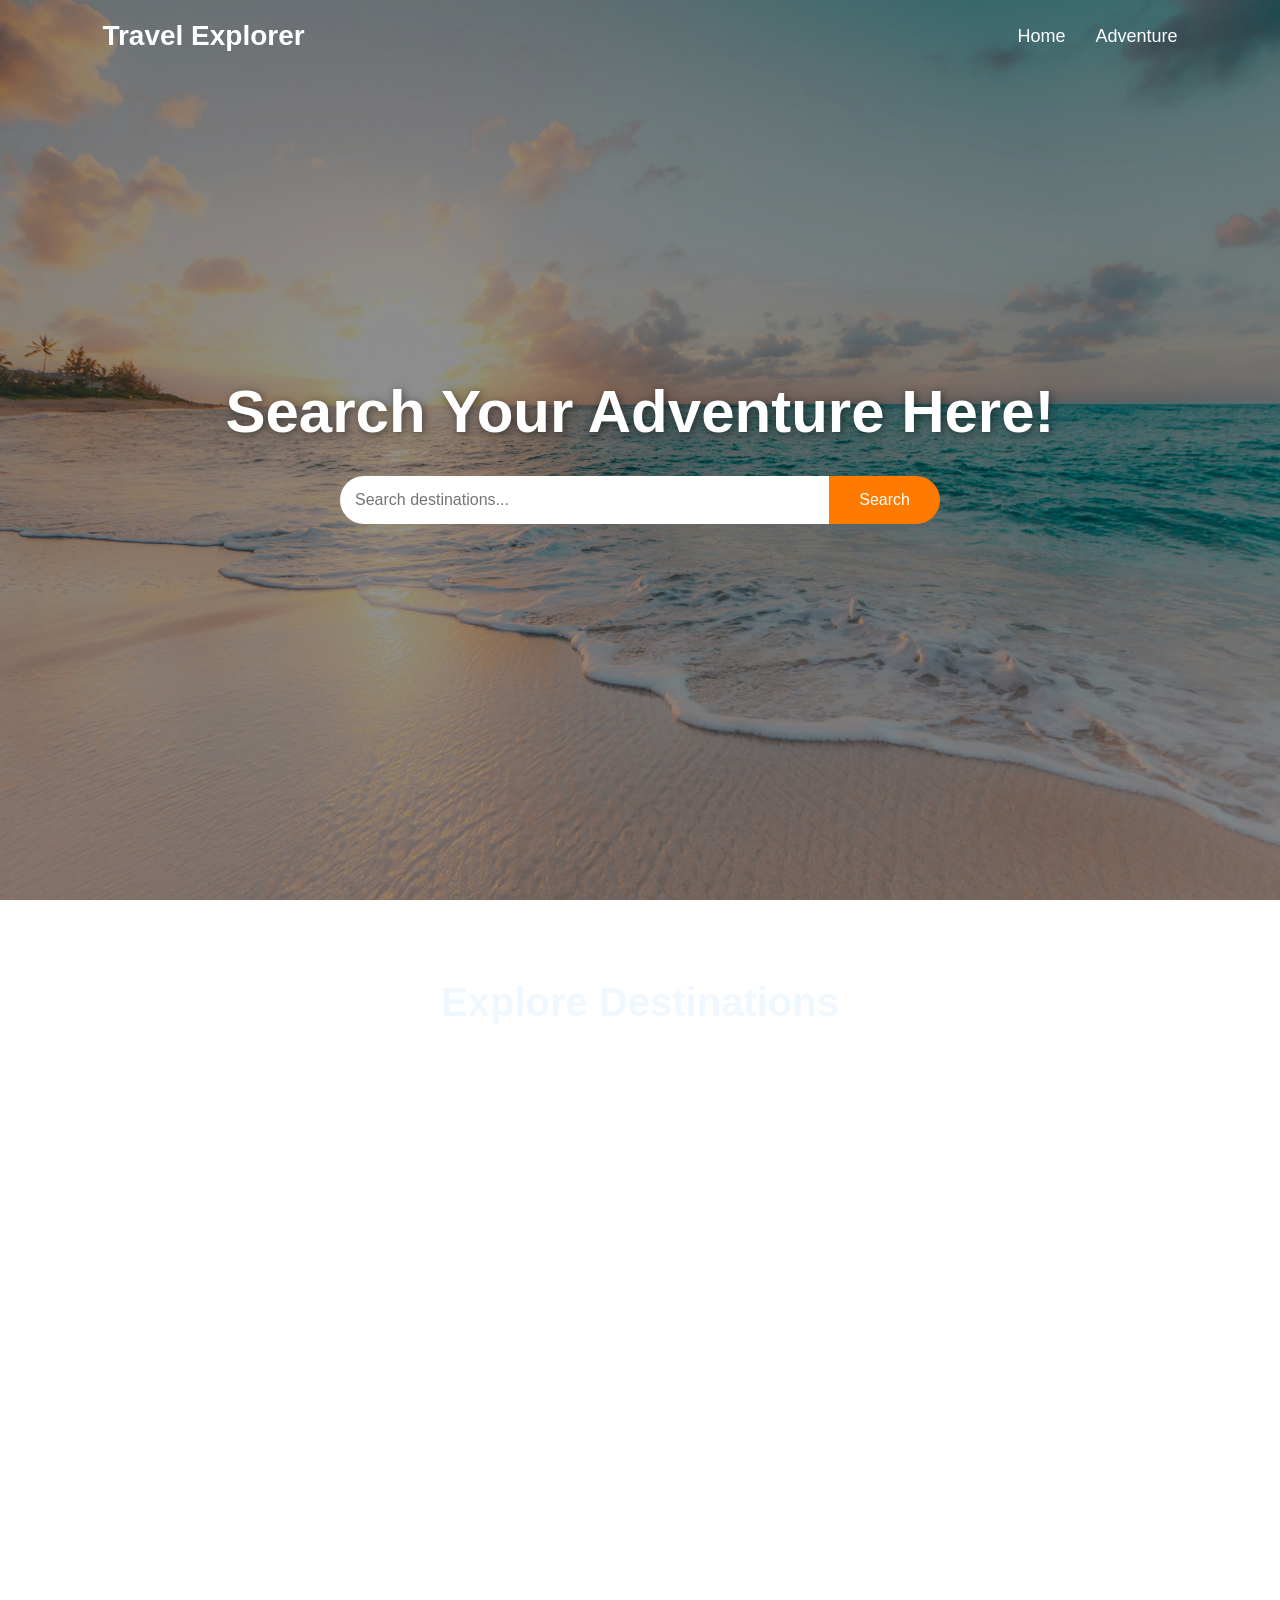
==== index.html @ b0e578e4 "Add files via upload" ====
<!DOCTYPE html>
<html lang="en">
<head>
    <meta charset="UTF-8">
    <meta name="viewport" content="width=device-width, initial-scale=1.0">
    <title>Travel Explorer</title>
    <link rel="stylesheet" href="style.css">
</head>
<body>

    <header>
        <nav class="navbar">
            <div class="logo">Travel Explorer</div>

            <ul class="nav-links">
                <li><a href="#">Home</a></li>
                <li><a href="#destinations">Adventure</a></li>
                <!-- <li><a href="#">Others</a></li> -->
            </ul>
        </nav>
    </header>

    <section class="hero">
        <div class="overlay"></div>

        <div class="hero-content">
            <h1>Search Your Adventure Here!</h1>

            <div class="search-box">
                <input type="text" placeholder="Search destinations...">
                <button>Search</button>
            </div>
        </div>
    </section>

    <!-- Destinations Section -->

<section id="destinations" class="destinations">

    <h2 id="locationTitle">Explore Destinations</h2>

    <div class="card-container" id="cardContainer">

    </div>

</section>

<script src="script.js"></script>

</body>
</html>
---- style.css ----
html{
    scroll-behavior: smooth;
}
*{
    margin: 0;
    padding: 0;
    box-sizing: border-box;
    font-family: Arial, sans-serif;
}

body{
    overflow-x: hidden;
}

/* Hero Section */
.hero{
    height: 100vh;
    background: url("/background.jpg")
    no-repeat center center/cover;
    position: relative;
}

/* Dark Overlay */
.overlay{
    position: absolute;
    top: 0;
    left: 0;
    width: 100%;
    height: 100%;
    background: rgba(0,0,0,0.4);
}

/* Navbar */
.navbar{
    position: fixed;
    top: 0;
    width: 100%;
    padding: 20px 8%;
    display: flex;
    justify-content: space-between;
    align-items: center;
    z-index: 10;
    
}

.logo{
    color: white;
    font-size: 28px;
    font-weight: bold;
}

.nav-links{
    list-style: none;
    display: flex;
    gap: 30px;
}

.nav-links a{
    text-decoration: none;
    color: white;
    font-size: 18px;
    transition: 0.3s;
}

.nav-links a:hover{
    color: #ffcc70;
}

/* Hero Content */
.hero-content{
    position: relative;
    z-index: 2;
    height: 100vh;
    display: flex;
    flex-direction: column;
    justify-content: center;
    align-items: center;
    color: white;
    text-align: center;
}

.hero-content h1{
    font-size: 60px;
    margin-bottom: 30px;
    text-shadow: 2px 2px 10px rgba(0,0,0,0.5);
}

/* Search Box */
.search-box{
    display: flex;
    width: 600px;
    max-width: 90%;
}

.search-box input{
    flex: 1;
    padding: 15px;
    border: none;
    outline: none;
    font-size: 16px;
    border-radius: 50px 0 0 50px;
}

.search-box button{
    padding: 15px 30px;
    border: none;
    background: #ff7b00;
    color: white;
    cursor: pointer;
    font-size: 16px;
    border-radius: 0 50px 50px 0;
    transition: 0.3s;
}

.search-box button:hover{
    background: #e66a00;
}

/* Responsive */
@media (max-width: 768px){

    .hero-content h1{
        font-size: 40px;
    }

    .navbar{
        flex-direction: column;
        gap: 15px;
    }

    .nav-links{
        gap: 15px;
    }

    .search-box{
        flex-direction: column;
        gap: 10px;
    }

    .search-box input,
    .search-box button{
        border-radius: 50px;
        width: 100%;
    }
}
.destinations{
    min-height:100vh;
    color: aliceblue;
    background:url(/bg.jpg);
    padding:80px 5%;
    
    
}

.destinations h2{
    text-align:center;
    font-size:40px;
    margin-bottom:50px;
}

.card-container{
    display:grid;
    grid-template-columns:repeat(auto-fit,minmax(300px,1fr));
    gap:30px;
}

.card{
    position:relative;
    overflow:hidden;
    border-radius:20px;
    height:350px;
    cursor:pointer;
}

.card img{
    width:100%;
    height:100%;
    object-fit:cover;
    transition:.5s;
}

.card:hover img{
    transform:scale(1.1);
}

.card-overlay{
    position:absolute;
    bottom:-100%;
    left:0;
    width:100%;
    height:100%;
    background:rgba(0,0,0,.75);
    color:white;
    padding:20px;
    transition:.5s;
    display:flex;
    flex-direction:column;
    justify-content:center;
}

.card:hover .card-overlay{
    bottom:0;
}

.card-overlay h3{
    margin-bottom:10px;
}

.card-overlay p{
    margin-bottom:20px;
}
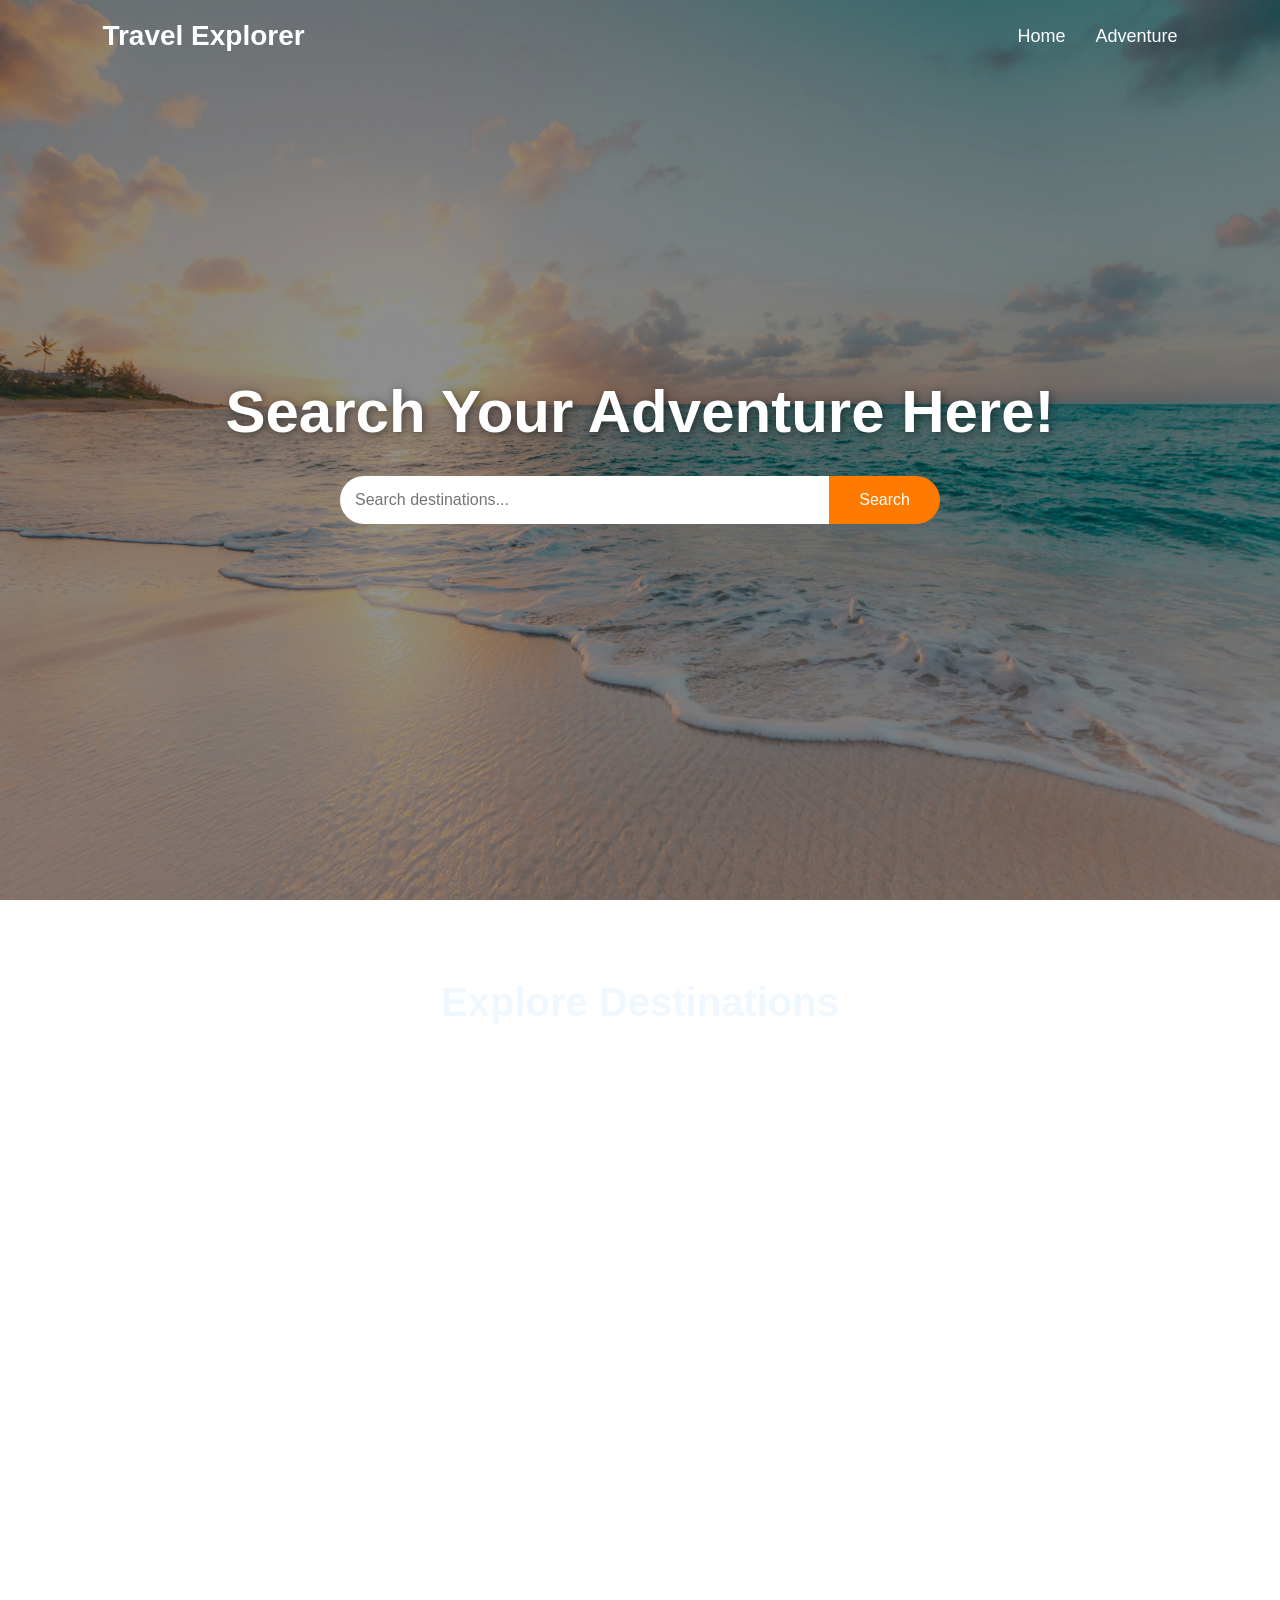
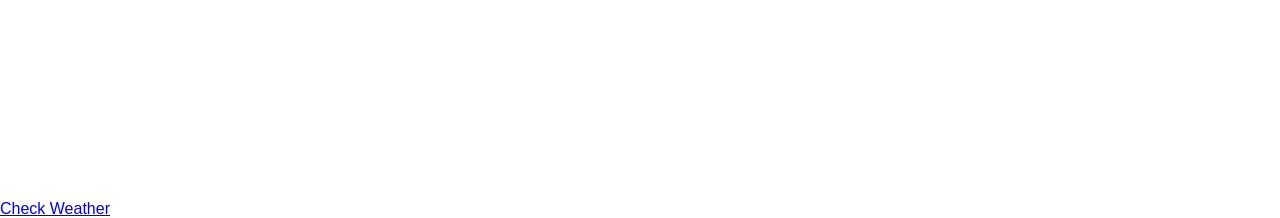
==== commit f7edbaf4: "Update index.html" ====
--- a/index.html
+++ b/index.html
@@ -44,6 +44,13 @@
     </div>
 
 </section>
+    <section class="weather-section">
+
+    <a href="weather.html" class="weather-btn">
+        Check Weather
+    </a>
+
+</section>
 
 <script src="script.js"></script>
 
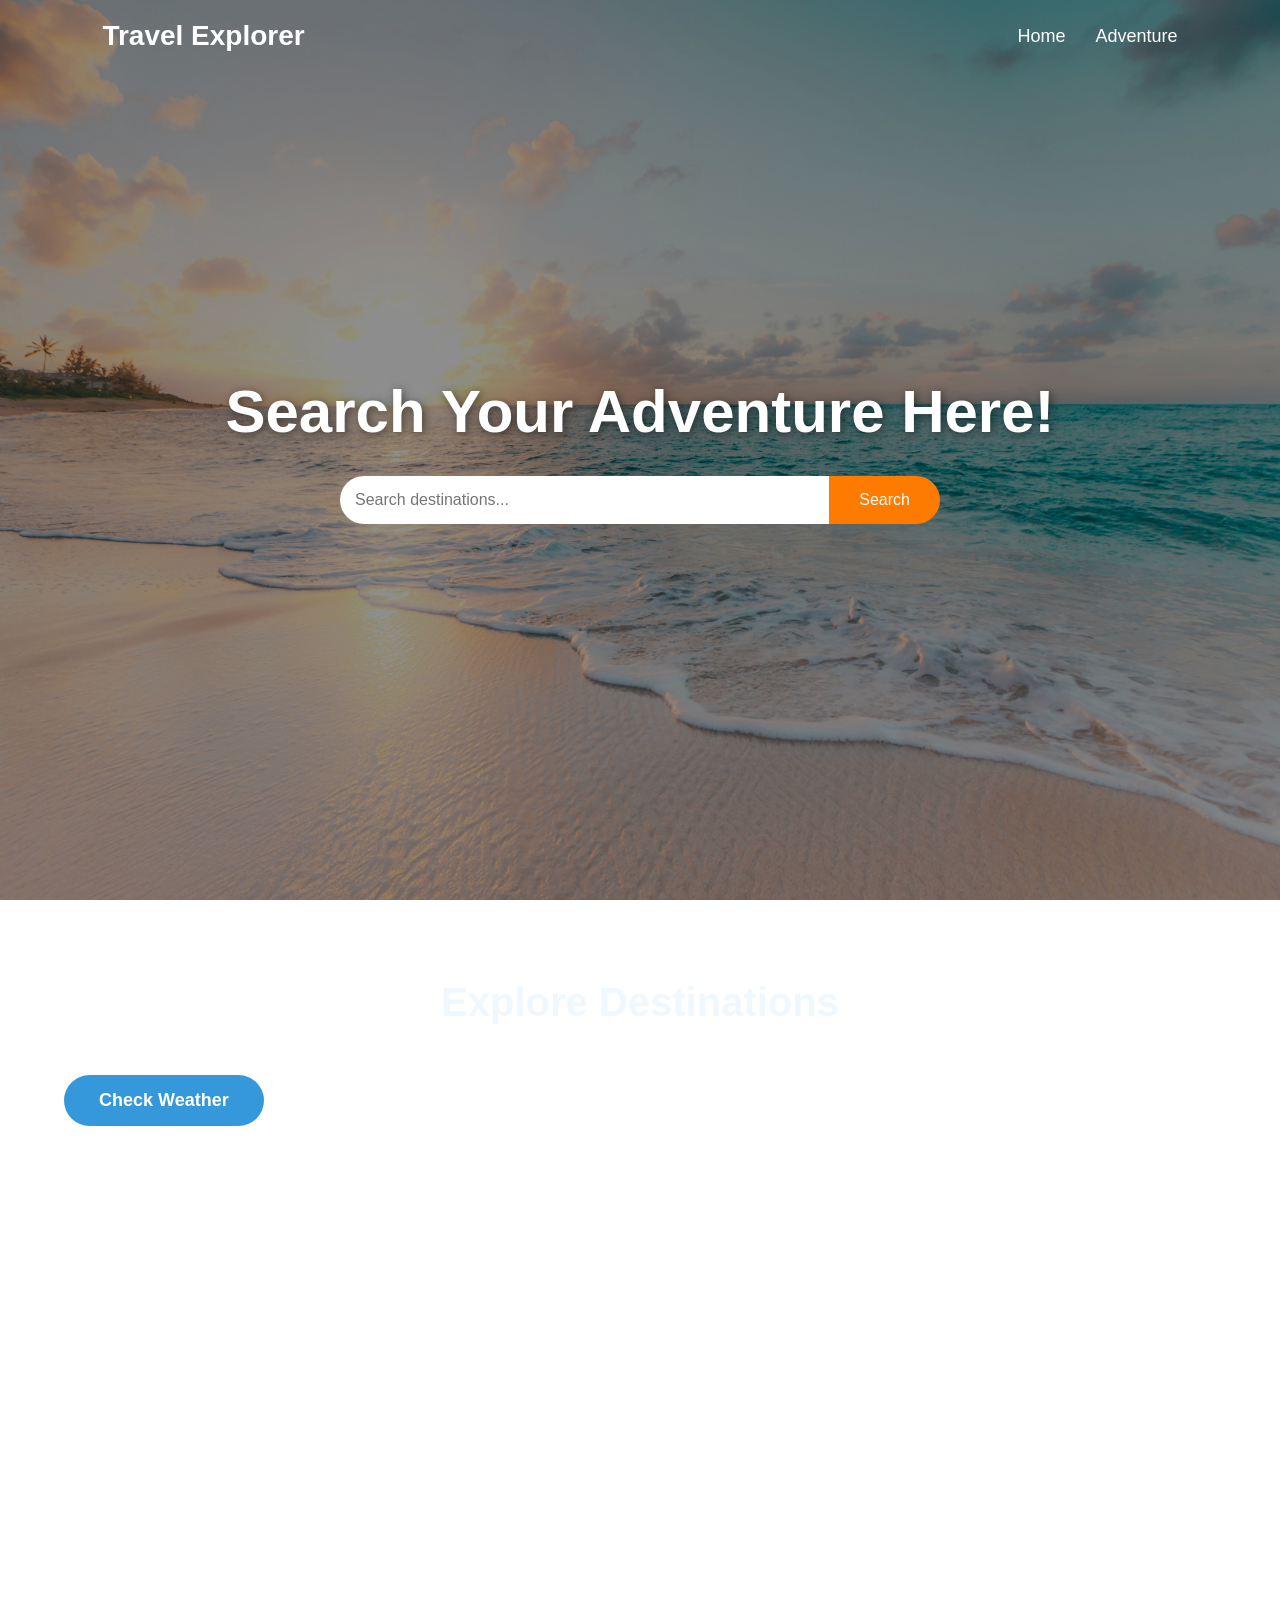
==== commit 30b606f5: "Update index.html" ====
--- a/index.html
+++ b/index.html
@@ -42,15 +42,13 @@
     <div class="card-container" id="cardContainer">
 
     </div>
-
-</section>
-    <section class="weather-section">
-
+    <div class="weather-btn-container">
     <a href="weather.html" class="weather-btn">
         Check Weather
     </a>
-
+</div>
 </section>
+    
 
 <script src="script.js"></script>
 
--- a/style.css
+++ b/style.css
@@ -210,3 +210,25 @@
     margin-bottom:20px;
 }
 
+.weather-section{
+    text-align:center;
+    margin:40px 0;
+}
+
+.weather-btn{
+    display:inline-block;
+    padding:15px 35px;
+    background:#3498db;
+    color:white;
+    text-decoration:none;
+    border-radius:30px;
+    font-size:18px;
+    font-weight:600;
+    transition:0.3s;
+}
+
+.weather-btn:hover{
+    background:#2980b9;
+    transform:translateY(-3px);
+}
+
